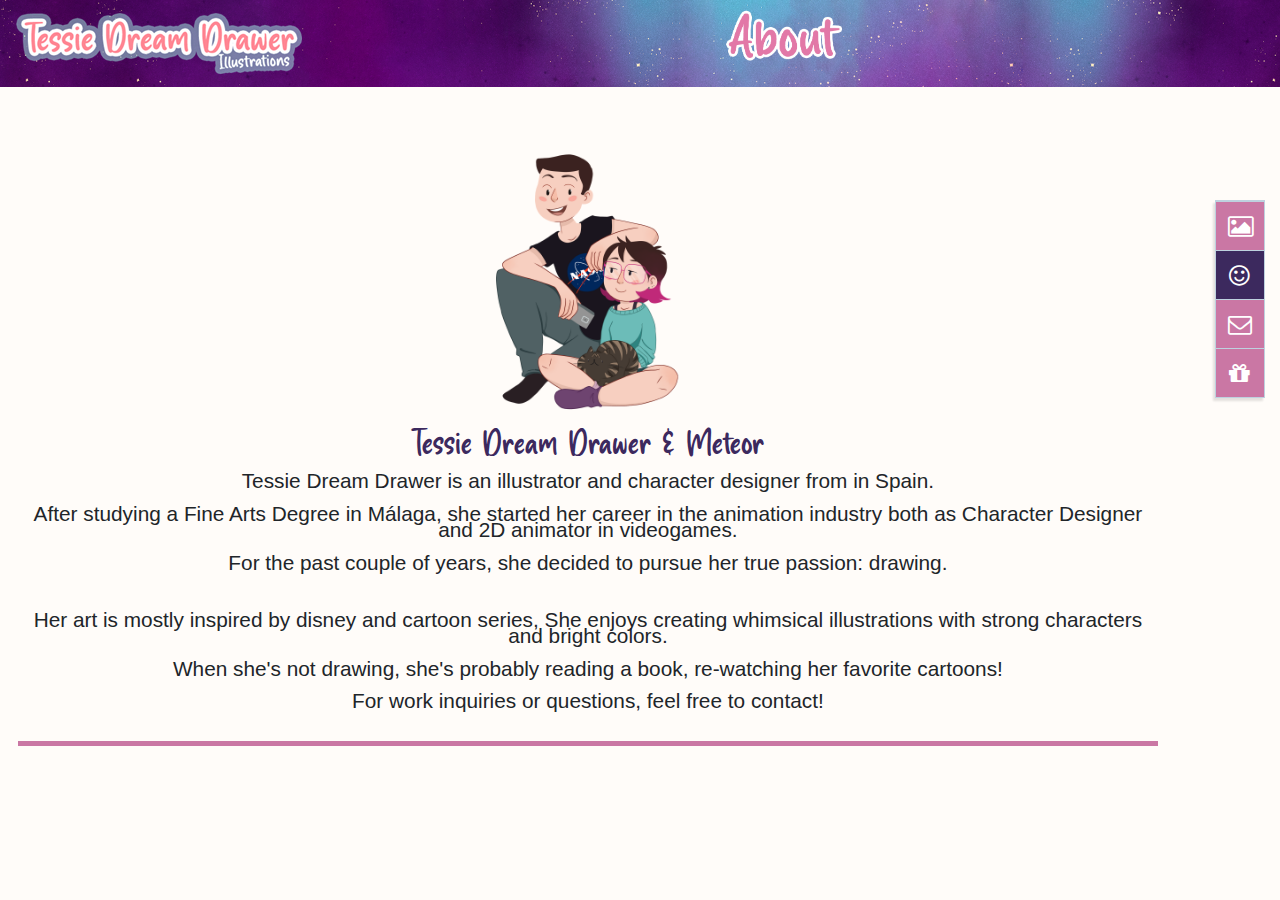
==== about.html @ 1e8040b8 "About a medias" ====
<head>
    <!DOCTYPE html>
    <html lang="en">
    <head>
        <meta charset="UTF-8">
        <meta http-equiv="X-UA-Compatible" content="IE=edge">
        <meta name="viewport" content="width=device-width, initial-scale=1.0">
        <title>Portfolio</title>
         <!-- enlace a favicon -->
         <link rel="shortcut icon" href="imagenes/favicon.ico" type="image/x-icon">
        <!--enlace a font awesome-->
        <link rel="stylesheet" href="https://cdnjs.cloudflare.com/ajax/libs/font-awesome/4.7.0/css/font-awesome.min.css">
        <!--BOOTSTRAP CSS-->
        <link rel="stylesheet" href="https://maxcdn.bootstrapcdn.com/bootstrap/4.0.0/css/bootstrap.min.css" integrity="sha384-Gn5384xqQ1aoWXA+058RXPxPg6fy4IWvTNh0E263XmFcJlSAwiGgFAW/dAiS6JXm" crossorigin="anonymous">
        <!--MI CSS-->
        <link rel="stylesheet" href="css/about.css">
       
    </head>
    <body>

     <div class="container-fluid">
  
        <div class="cabecera">
         <!--Icono para volver a la principal-->
          <nav class="navbar fixed-top navbar-expand-lg navbar-light">
          <a class="navbar-brand" href="index.html"><img src="imagenes/Navbartext1.png" alt="Tessie Dream Drawer">
          </a>
          </nav>  
        </div>

        <div class="row no-gutters">

            <div class="col-sm-11">
                <div class="container">
                     <!--imagen y texto-->
                <img class="imagen" id="myImg1" src="imagenes/about/retrato.png" alt="Card image cap">
                <h1>Tessie Dream Drawer & Meteor</h1>
                <p>Tessie Dream Drawer is an illustrator and character designer from in Spain. </p>
                <p>After studying a Fine Arts Degree in Málaga, she started her career in the animation industry 
                 both as Character Designer and 2D animator  in videogames.</p>
                <p>For the past couple of years, she decided to pursue her true passion: drawing.</p>
                <br>
                <p>Her art is mostly inspired by disney and cartoon series, 
                She enjoys creating whimsical illustrations with strong characters and bright colors. </p>
                <p>When she's not drawing, she's probably reading a book, re-watching her favorite cartoons!</p>
                <p>For work inquiries or questions, feel free to contact!</p>
             </div>
            </div>
            <div class="col-sm-1">
              <!--Barra de navegacion lateral-->
        <ul id="nav-bar">
          <li class="level-one" onclick="window.location.href='portfolioP.html'"><i class="fa fa-picture-o"></i>
           <ul class="level-two">
             <li>Portfolio</li>
           </ul>
          </li> 
          <li class="level-one" id="actual" onclick="window.location.href='about.html'"><i class="fa fa-smile-o"></i>
           <ul class="level-two">
             <li>About</li>
           </ul>
          </li>
            
          <li class="level-one"><i class="fa fa-envelope-o"></i>
            <ul class="level-two">
             <li>Contact</li>
            </ul>
          </li>
            
          <li class="level-one"><i class="fa fa-gift"></i>
            <ul class="level-two">
             <li>Products</li>
           </ul> 
          </li>    
         </ul>
            </div>
        </div>
              <!--BOOTSTRAP JAVASCRIPT-->
     <script src="https://code.jquery.com/jquery-3.2.1.slim.min.js" integrity="sha384-KJ3o2DKtIkvYIK3UENzmM7KCkRr/rE9/Qpg6aAZGJwFDMVNA/GpGFF93hXpG5KkN" crossorigin="anonymous"></script>
     <script src="https://cdnjs.cloudflare.com/ajax/libs/popper.js/1.12.9/umd/popper.min.js" integrity="sha384-ApNbgh9B+Y1QKtv3Rn7W3mgPxhU9K/ScQsAP7hUibX39j7fakFPskvXusvfa0b4Q" crossorigin="anonymous"></script>
     <script src="https://maxcdn.bootstrapcdn.com/bootstrap/4.0.0/js/bootstrap.min.js" integrity="sha384-JZR6Spejh4U02d8jOt6vLEHfe/JQGiRRSQQxSfFWpi1MquVdAyjUar5+76PVCmYl" crossorigin="anonymous"></script>
  </body>
---- css/about.css ----
@font-face{
    src:url('../tipografias/Magic\ Clause.ttf');
    font-family: Letras;
  }
  
  
  * {  
      margin: 0;
      padding: 0;
    }
    
    .col-sm-11 {
      margin-top: 140px;
     
      
    }
    .container {
        padding-bottom: 15px;
        border-bottom: 5px solid #ca77a4;
    }
    .navbar {
      background-image: url(../imagenes/BannerAbout.png);
      background-size: cover;
  
    }
    body {
      background-color: #fffcf9;
    }
    #nav-bar {
        margin-top:200px;
        margin-left:auto;
        max-width: 50px;
        border: 1px solid #bed1df;
        background-color: #ca77a4;
        -webkit-box-shadow: -2px 3px 2px 0px rgba(5, 0, 0, 0.11);
        -moz-box-shadow:    -2px 3px 2px 0px rgba(5, 0, 0, 0.11);
        box-shadow:         -2px 3px 2px 0px rgba(5, 0, 0, 0.11);
      }
      
      li {
         color: #bed1df;
         margin: 0;
         font-family: 'Open Sans', sans-serif;
         font-size: 0.75em;
         list-style: none;
      }
      
      li.level-one {
        font-size: 1.5em;
        text-align: center;
        border-top: 1px solid #bed1df;
        cursor: pointer;
      }
      
      li.level-one:hover {
        background: #3c295e;
      }
      
      i {
        color: #ffffff; /* color de las imagenes*/
        margin: 25%;
      }
      
      .level-one {
        position: relative;
      }
      
      .level-two {
        display: none;
        position: absolute;
        height: 50px;
        width: 100px;
        background: #3c295e;
        border-radius: 4px;
        font-family: 'Open Sans', sans-serif;
        font-size: 0.65em; 
        text-align: center;
      }
      
      .level-two:after {
        content: '';
        position: absolute;
        border-style: solid;
        border-width: 9px 0px 9px 9px;
        border-color: transparent  #3c295e;
        display: block;
        width: 0;
        z-index: 1;
        right: -9px;
        top: 15px;
      }
      
      .level-two li {
        margin: 15px;
        color:rgb(255, 255, 255);
      }
      
      .level-one:hover > .level-two {
        display: block;
      }
      
      .level-two { /*para que se muestre a la derecha*/
        right: 130%;
        top: 0;
      }
      #actual {
        background-color: #3c295e;
      }

      .imagen {
        width: 100%;
        max-width: 200;
        display: block;
        margin-left: auto;
        margin-right: auto;
      }
      h1 {
        font-family: Letras;
        text-align: center;
        color: #3c295e;
      }
      p {
        font-family:'Gill Sans', 'Gill Sans MT', Calibri, 'Trebuchet MS', sans-serif;
        text-align: center;
        font-size: 130%;
        line-height: 80%;
      }
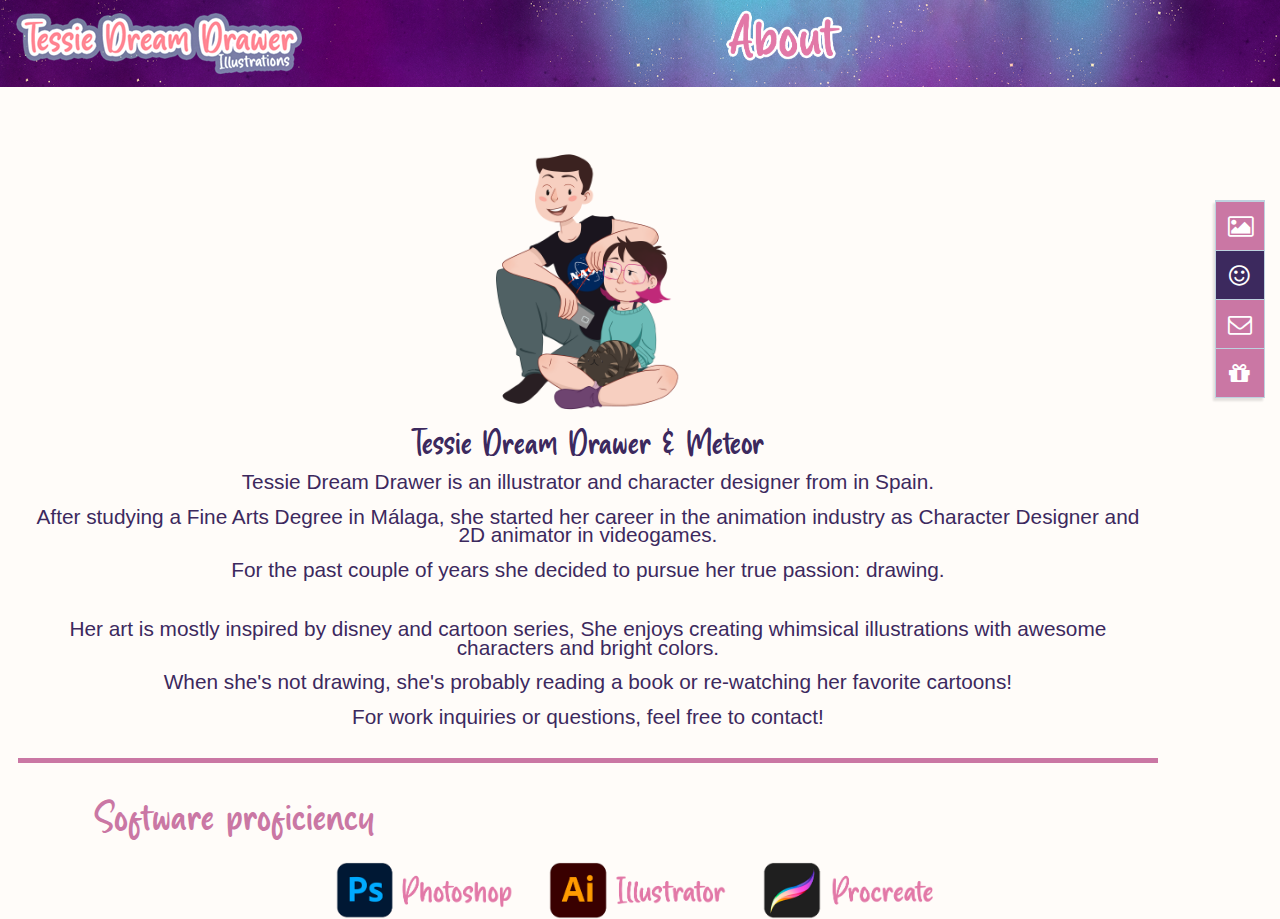
==== commit 6526137c: "Terminado el about y enlazado todo lo demás" ====
--- a/about.html
+++ b/about.html
@@ -33,16 +33,16 @@
             <div class="col-sm-11">
                 <div class="container">
                      <!--imagen y texto-->
-                <img class="imagen" id="myImg1" src="imagenes/about/retrato.png" alt="Card image cap">
+                <img class="imagen" src="imagenes/about/retrato.png" alt="Retrato">
                 <h1>Tessie Dream Drawer & Meteor</h1>
                 <p>Tessie Dream Drawer is an illustrator and character designer from in Spain. </p>
                 <p>After studying a Fine Arts Degree in Málaga, she started her career in the animation industry 
-                 both as Character Designer and 2D animator  in videogames.</p>
-                <p>For the past couple of years, she decided to pursue her true passion: drawing.</p>
+                 as Character Designer and 2D animator in videogames.</p>
+                <p>For the past couple of years she decided to pursue her true passion: drawing.</p>
                 <br>
                 <p>Her art is mostly inspired by disney and cartoon series, 
-                She enjoys creating whimsical illustrations with strong characters and bright colors. </p>
-                <p>When she's not drawing, she's probably reading a book, re-watching her favorite cartoons!</p>
+                She enjoys creating whimsical illustrations with awesome characters and bright colors. </p>
+                <p>When she's not drawing, she's probably reading a book or re-watching her favorite cartoons!</p>
                 <p>For work inquiries or questions, feel free to contact!</p>
              </div>
             </div>
@@ -60,13 +60,13 @@
            </ul>
           </li>
             
-          <li class="level-one"><i class="fa fa-envelope-o"></i>
+          <li class="level-one" onclick="window.location.href='contact.html'"><i class="fa fa-envelope-o"></i>
             <ul class="level-two">
              <li>Contact</li>
             </ul>
           </li>
             
-          <li class="level-one"><i class="fa fa-gift"></i>
+          <li class="level-one" onclick="window.location.href='products.html'"><i class="fa fa-gift"></i>
             <ul class="level-two">
              <li>Products</li>
            </ul> 
@@ -74,6 +74,25 @@
          </ul>
             </div>
         </div>
+        <div class="titulo">
+          <br>
+          <h2>Software proficiency</h2>
+        </div>
+        
+       <div class="software">
+          <div class="row justify-content-center">
+            <div class="col-2">
+              <img class="imagen" src="imagenes/about/Photoshop.png" alt="Photoshop">
+            </div>
+            <div class="col-2">
+              <img class="imagen" src="imagenes/about/Ilustrator.png" alt="Ilustrator">
+            </div>
+            <div class="col-2">
+              <img class="imagen" src="imagenes/about/Procreate.png" alt="Procrate">
+            </div>
+          </div>
+        </div>
+
               <!--BOOTSTRAP JAVASCRIPT-->
      <script src="https://code.jquery.com/jquery-3.2.1.slim.min.js" integrity="sha384-KJ3o2DKtIkvYIK3UENzmM7KCkRr/rE9/Qpg6aAZGJwFDMVNA/GpGFF93hXpG5KkN" crossorigin="anonymous"></script>
      <script src="https://cdnjs.cloudflare.com/ajax/libs/popper.js/1.12.9/umd/popper.min.js" integrity="sha384-ApNbgh9B+Y1QKtv3Rn7W3mgPxhU9K/ScQsAP7hUibX39j7fakFPskvXusvfa0b4Q" crossorigin="anonymous"></script>
--- a/css/about.css
+++ b/css/about.css
@@ -11,12 +11,12 @@
     
     .col-sm-11 {
       margin-top: 140px;
-     
+      
       
     }
     .container {
-        padding-bottom: 15px;
-        border-bottom: 5px solid #ca77a4;
+      padding-bottom: 15px;
+      border-bottom: 5px solid #ca77a4;
     }
     .navbar {
       background-image: url(../imagenes/BannerAbout.png);
@@ -123,6 +123,17 @@
         font-family:'Gill Sans', 'Gill Sans MT', Calibri, 'Trebuchet MS', sans-serif;
         text-align: center;
         font-size: 130%;
-        line-height: 80%;
+        line-height: 90%;
+        color: #3c295e;
       }
-     +     h2 {
+      margin-left: 80px;
+      font-family: Letras;
+      color: #ca77a4;
+      font-size: 300%;
+
+    }
+.software {
+  padding-top:10px;
+
+}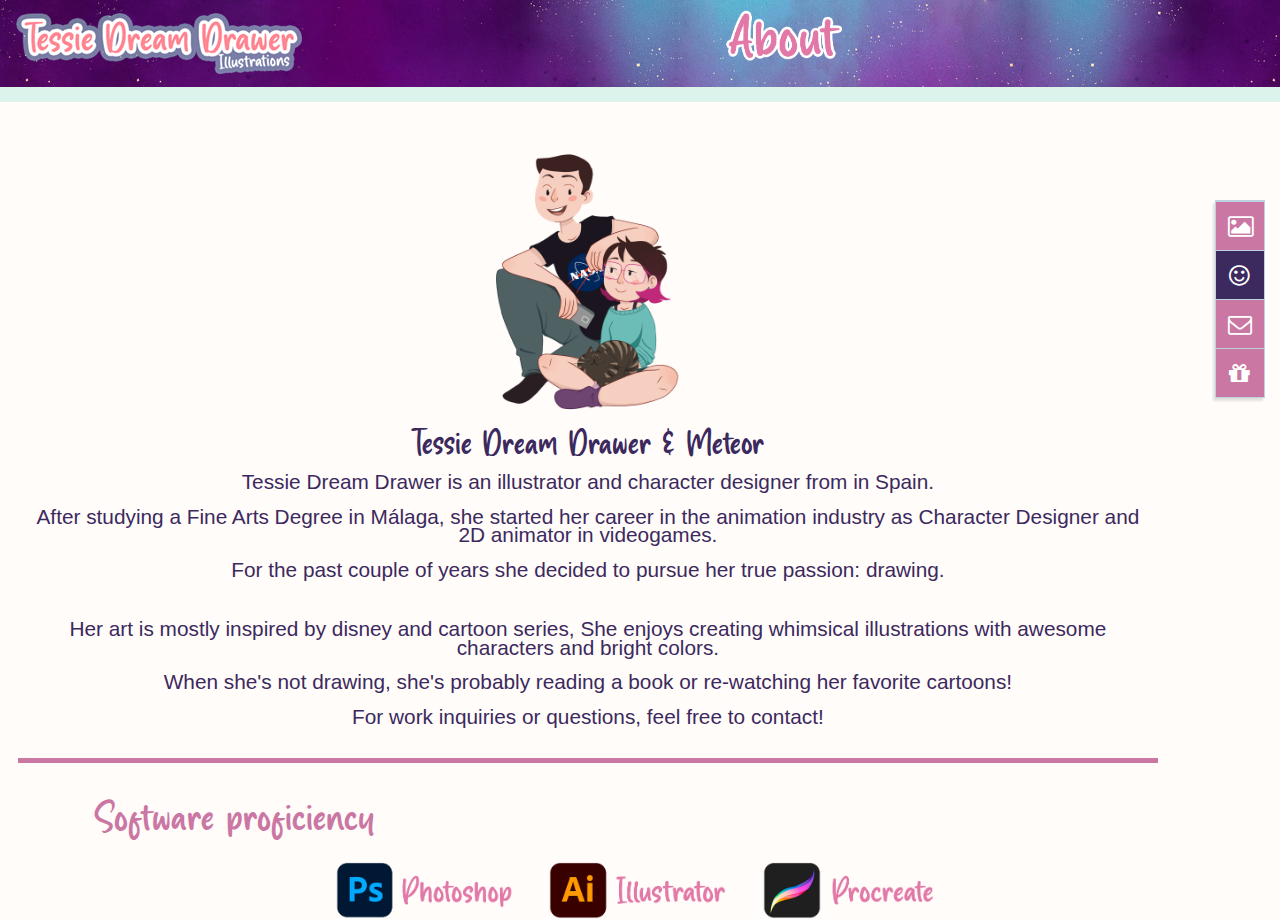
==== commit 250f8d8d: "Terminada!!" ====
--- a/about.html
+++ b/about.html
@@ -5,7 +5,7 @@
         <meta charset="UTF-8">
         <meta http-equiv="X-UA-Compatible" content="IE=edge">
         <meta name="viewport" content="width=device-width, initial-scale=1.0">
-        <title>Portfolio</title>
+        <title>About</title>
          <!-- enlace a favicon -->
          <link rel="shortcut icon" href="imagenes/favicon.ico" type="image/x-icon">
         <!--enlace a font awesome-->
@@ -62,7 +62,7 @@
             
           <li class="level-one" onclick="window.location.href='contact.html'"><i class="fa fa-envelope-o"></i>
             <ul class="level-two">
-             <li>Contact</li>
+             <li>Sing up</li>
             </ul>
           </li>
             
--- a/css/about.css
+++ b/css/about.css
@@ -21,6 +21,7 @@
     .navbar {
       background-image: url(../imagenes/BannerAbout.png);
       background-size: cover;
+      border-bottom: 15px solid #dbf3ea;
   
     }
     body {
